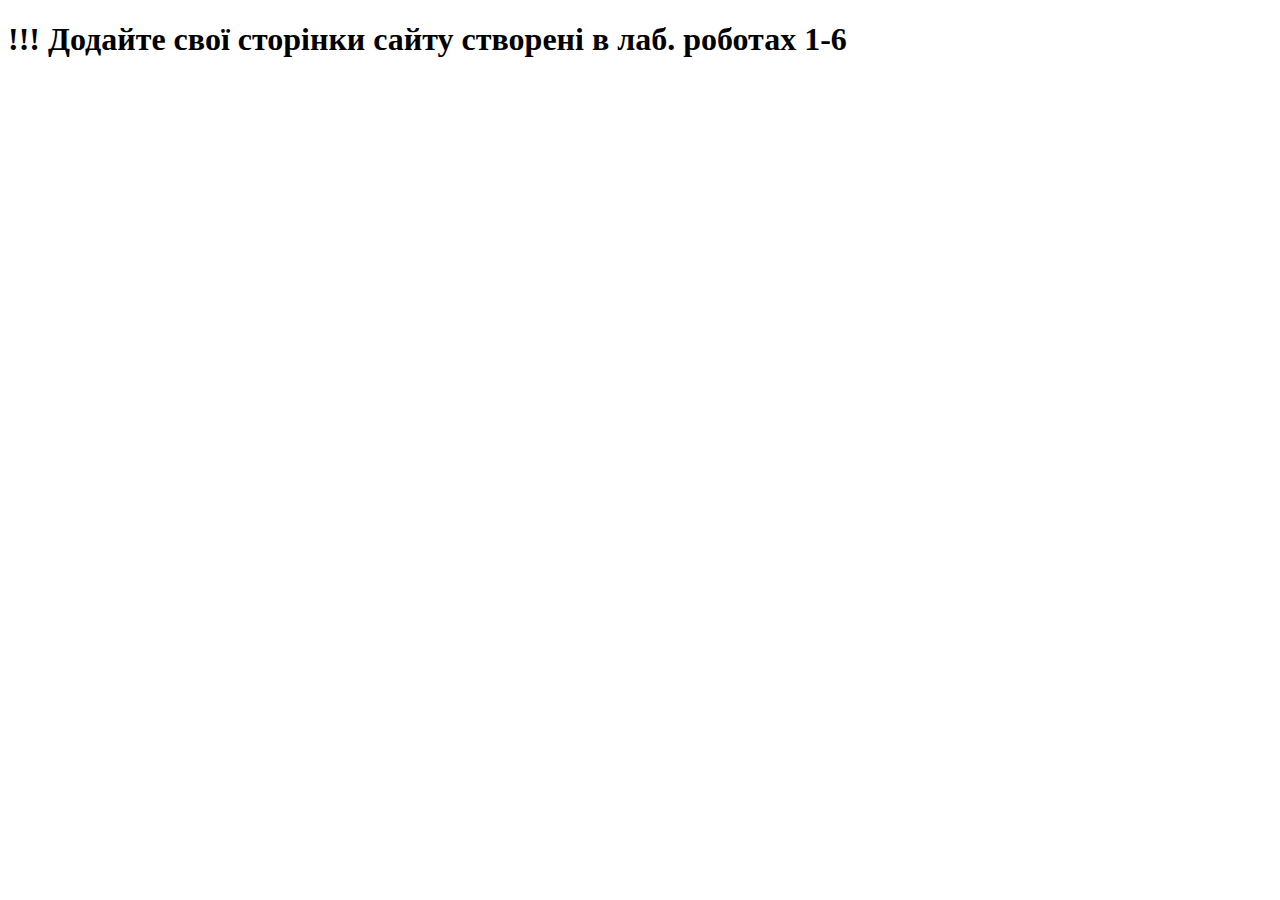
==== index.html @ 67b09381 "Initial commit" ====
<!DOCTYPE html>
<html lang="en">
<head>
    <meta charset="UTF-8">
    <meta name="viewport" content="width=device-width, initial-scale=1.0">
    <meta http-equiv="Content-Script-Type" content="text/javascript" >
    <title>Lab7</title>
</head>
<body>
    <h1> !!! Додайте свої сторінки сайту створені в лаб. роботах 1-6  </h1>
</body>
</html>
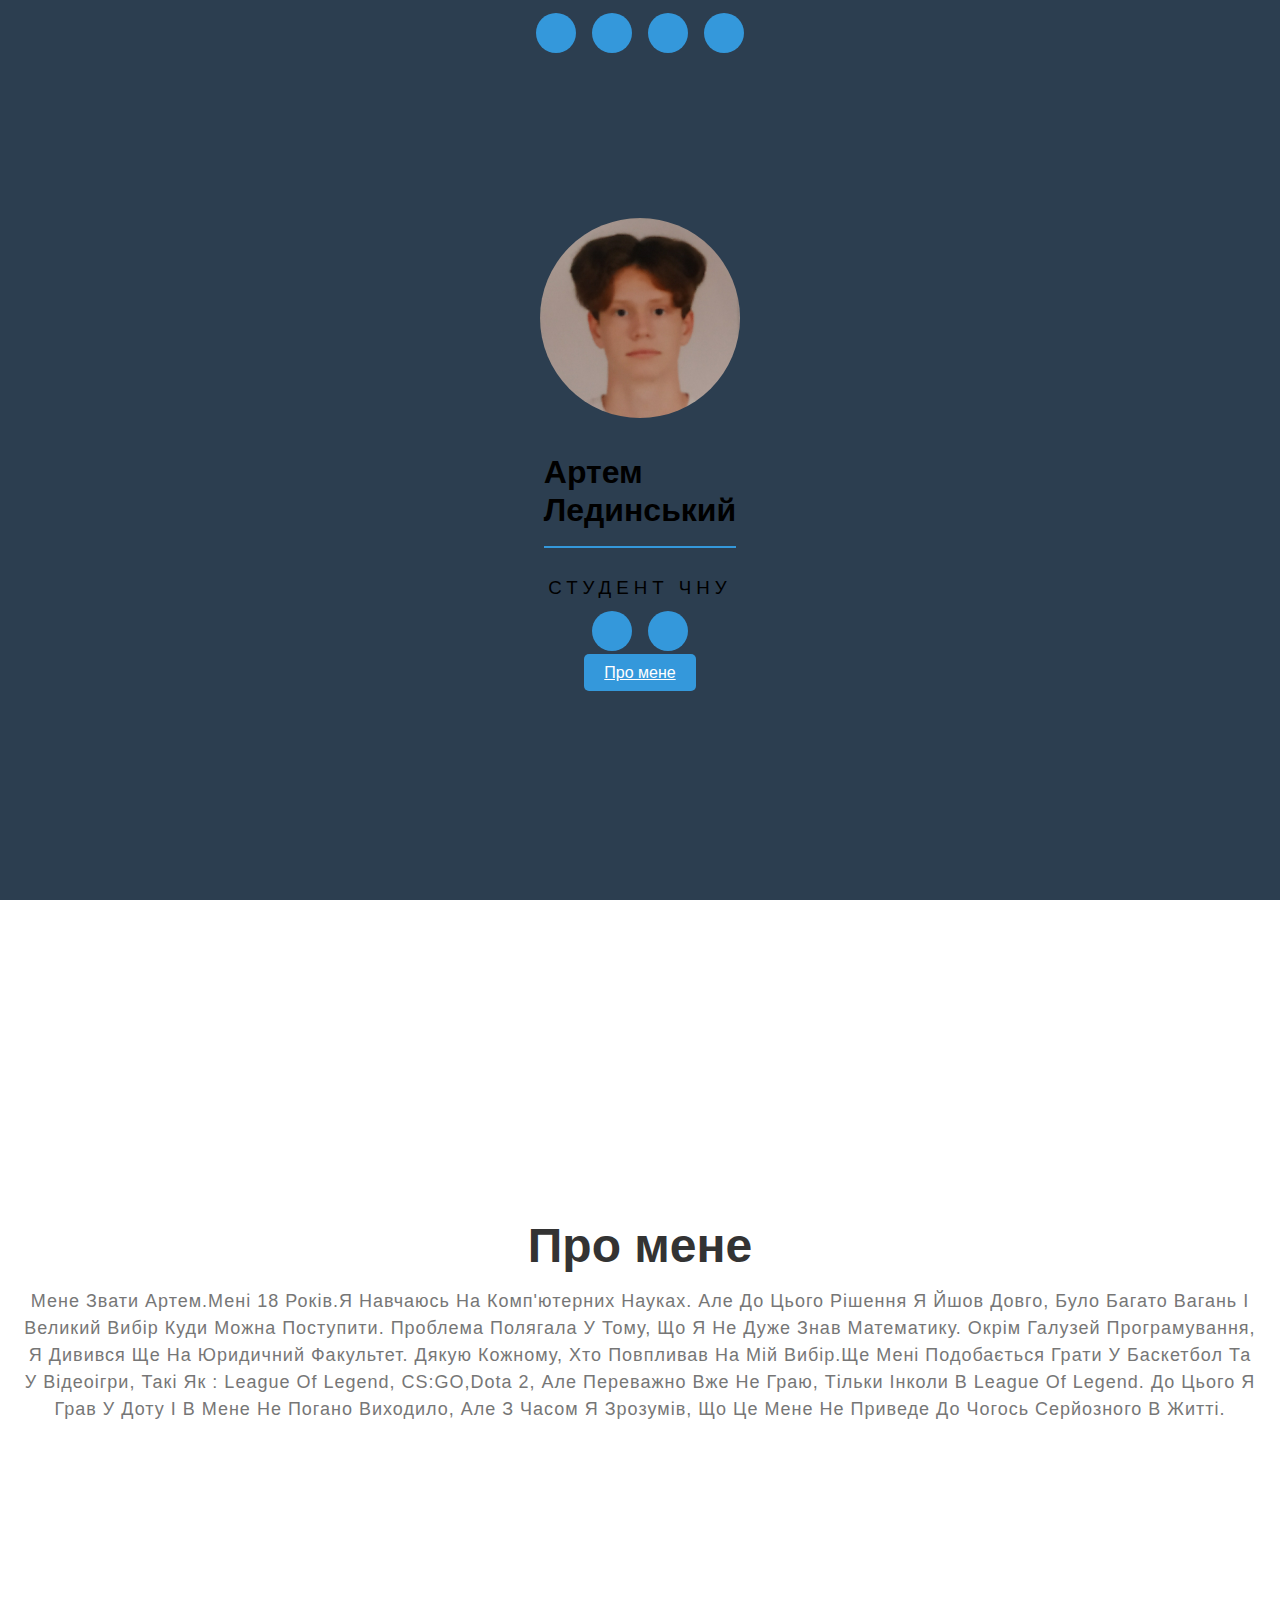
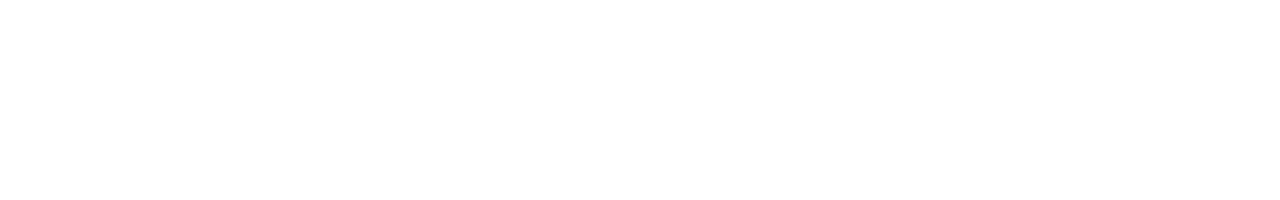
==== commit 3d572c54: "add 7 lab" ====
--- a/index.html
+++ b/index.html
@@ -1,12 +1,42 @@
 <!DOCTYPE html>
 <html lang="en">
 <head>
+    <script src="js/myscript.js"></script>
     <meta charset="UTF-8">
+    <link rel="stylesheet" href="css/mycss.css">
+    <link rel="stylesheet" href="https://cdnjs.cloudflare.com/ajax/libs/font-awesome/6.4.2/css/all.min.css" integrity="sha512-z3gLpd7yknf1YoNbCzqRKc4qyor8gaKU1qmn+CShxbuBusANI9QpRohGBreCFkKxLhei6S9CQXFEbbKuqLg0DA==" crossorigin="anonymous" referrerpolicy="no-referrer" />
     <meta name="viewport" content="width=device-width, initial-scale=1.0">
-    <meta http-equiv="Content-Script-Type" content="text/javascript" >
-    <title>Lab7</title>
+    <title>Document</title>
 </head>
 <body>
-    <h1> !!! Додайте свої сторінки сайту створені в лаб. роботах 1-6  </h1>
+    <div class="left-side">
+            <ul class="icon-nav">
+                <li><a href="index.html"><i class="fa-solid fa-house"></i></a></li> 
+                <li><a href="menu.html"><i class="fa-solid fa-map"></i></a></li>
+                <li><a href="form.html"><i class="fa-regular fa-user"></i></a></li>
+                <li><a href="about.html"><i class="fa-solid fa-arrow-right"></i></a></li>
+            </ul>
+        <div class="photo">
+            <img src="me.jpg" alt="">
+        </div>
+        <h2 class="forh2">Артем <br>Лединський</h2>
+        <h3 class="forh3">Студент ЧНУ</h3>
+        <ul class="icons">
+            <li><a href="https://www.linkedin.com/in/%D0%B0%D1%80%D1%82%D0%B5%D0%BC-%D0%BB%D0%B5%D0%B4%D0%B8%D0%BD%D1%81%D1%8C%D0%BA%D0%B8%D0%B9-b96204295/" target="_blank"><i class="fab fa-linkedin"></i></a></li>
+            <li><a href="https://www.instagram.com/h1vees/" target="_blank"><i class="fab fa-instagram"></i></a></li>
+        </ul>
+        <div class="button">
+            <a class="scrlbutton" href="#info">Про мене</a>
+        </div>
+    </div>
+    <div class="right-side">
+        <div id="info">
+            <h1>Про мене</h1>
+            <p>Мене звати Артем.Мені 18 років.Я навчаюсь на комп'ютерних науках. Але до цього рішення я йшов довго, було багато вагань і великий вибір куди можна поступити.
+                Проблема полягала у тому, що я не дуже знав математику. Окрім галузей програмування, я дивився ще на юридичний факультет.
+                Дякую кожному, хто повпливав на мій вибір.Ще мені подобається грати у баскетбол та у відеоігри, такі як : league of legend, CS:GO,Dota 2, але переважно вже не граю, тільки інколи в league of legend.
+                До цього я грав у Доту і в мене не погано виходило, але з часом я зрозумів, що це мене не приведе до чогось серйозного в житті.</p>
+        </div>
+    </div>
 </body>
-</html>+</html>
--- a/css/mycss.css
+++ b/css/mycss.css
@@ -0,0 +1,139 @@
+* {
+    padding: 0;
+    margin: 0;
+    box-sizing: border-box;
+}
+
+body {
+    font-family: 'Poppins', sans-serif;
+}
+
+.photo {
+    width: 200px;
+    height: 200px;
+    overflow: hidden;
+    border-radius: 50%;
+}
+
+.photo img {
+    width: 200px;
+}
+
+.left-side {
+    background: #2c3e50; 
+    display: flex;
+    flex-direction: column;
+    align-items: center;
+    justify-content: center;
+    height: 100vh;
+}
+
+.forh2 {
+    font-size: 2rem;
+    margin: 2.2rem 0 0.6rem 0;
+    line-height: 1.2;
+    padding-bottom: 1rem;
+    border-bottom: 2px solid #3498db; 
+}
+
+.forh3 {
+    text-transform: uppercase;
+    font-weight: 300;
+    letter-spacing: 5px;
+    margin-top: 1.2rem;
+}
+
+.icons {
+    background: #2c3e50;
+    display: flex;
+    justify-content:center;
+    padding: 0.8rem 0;
+}
+
+.icons li { 
+    background: #3498db;
+    color: #ffffff; 
+    width: 40px;
+    height: 40px;
+    margin: 0 0.5rem;
+    border-radius: 50%;
+    display: flex;
+    justify-content: center;
+    align-items: center;
+    font-size: 1.2rem;
+    cursor: pointer;
+    transition: all 0.5s ease-in-out;
+}
+
+.icons li:hover {
+    background: #c2afad; 
+    color: #ffffff;
+}
+
+.right-side {
+    display: flex;
+    height: 100vh;
+    flex-direction: column;
+    justify-content: center;
+    align-items: center;
+    padding: 0 0.5rem;
+    text-align: center;
+}
+
+.right-side h1 {
+    font-size: 3rem;
+    color: #333; 
+}
+
+.right-side p {
+    font-weight: 300;
+    padding: 0.9rem;
+    opacity: 0.8;
+    color: #555; 
+    line-height: 1.5;
+    letter-spacing: 1px;
+    text-transform: capitalize;
+    margin-bottom: 45px;
+    font-size: 18px;
+}
+.icon-nav {
+    background: #2c3e50;
+    display:flex;
+    padding: 0.8rem 0;
+    position: absolute;
+    top: 0;
+}
+
+.icon-nav li {
+    background: #3498db;
+    color: #ffffff; 
+    width: 40px;
+    height: 40px;
+    margin: 0 0.5rem;
+    border-radius: 50%;
+    display: flex;
+    justify-content: center;
+    align-items:center;
+    font-size: 1.2rem;
+    cursor: pointer;
+    transition: all 0.5s ease-in-out;
+}
+
+.icon-nav li:hover {
+    background: #c2afad; 
+    color: #ffffff;
+}
+
+
+.button a{
+    background-color: #3498db;
+    color: #fff;
+    padding: 10px 20px;
+    cursor: pointer;
+    border-radius: 5px;
+    font-size: 16px;
+}
+
+.button a:hover {
+    background-color: #c2afad;
+}